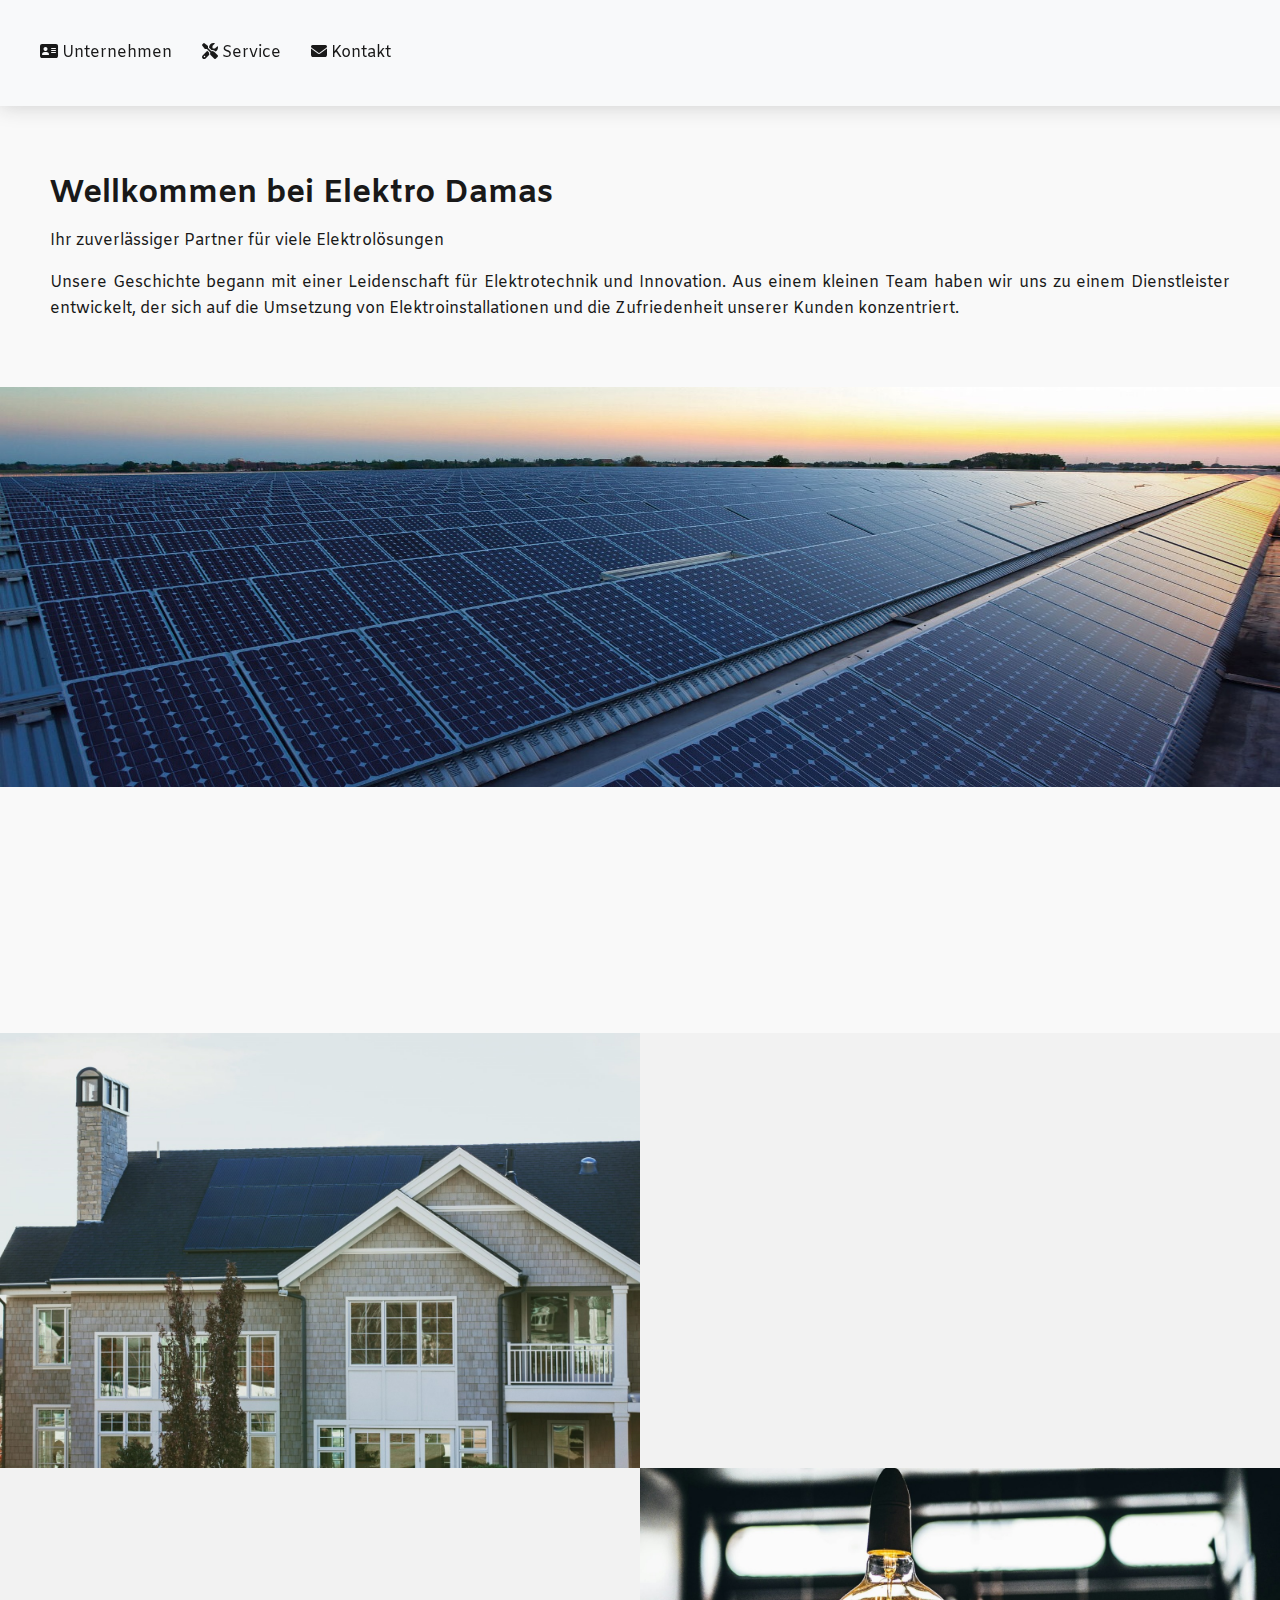
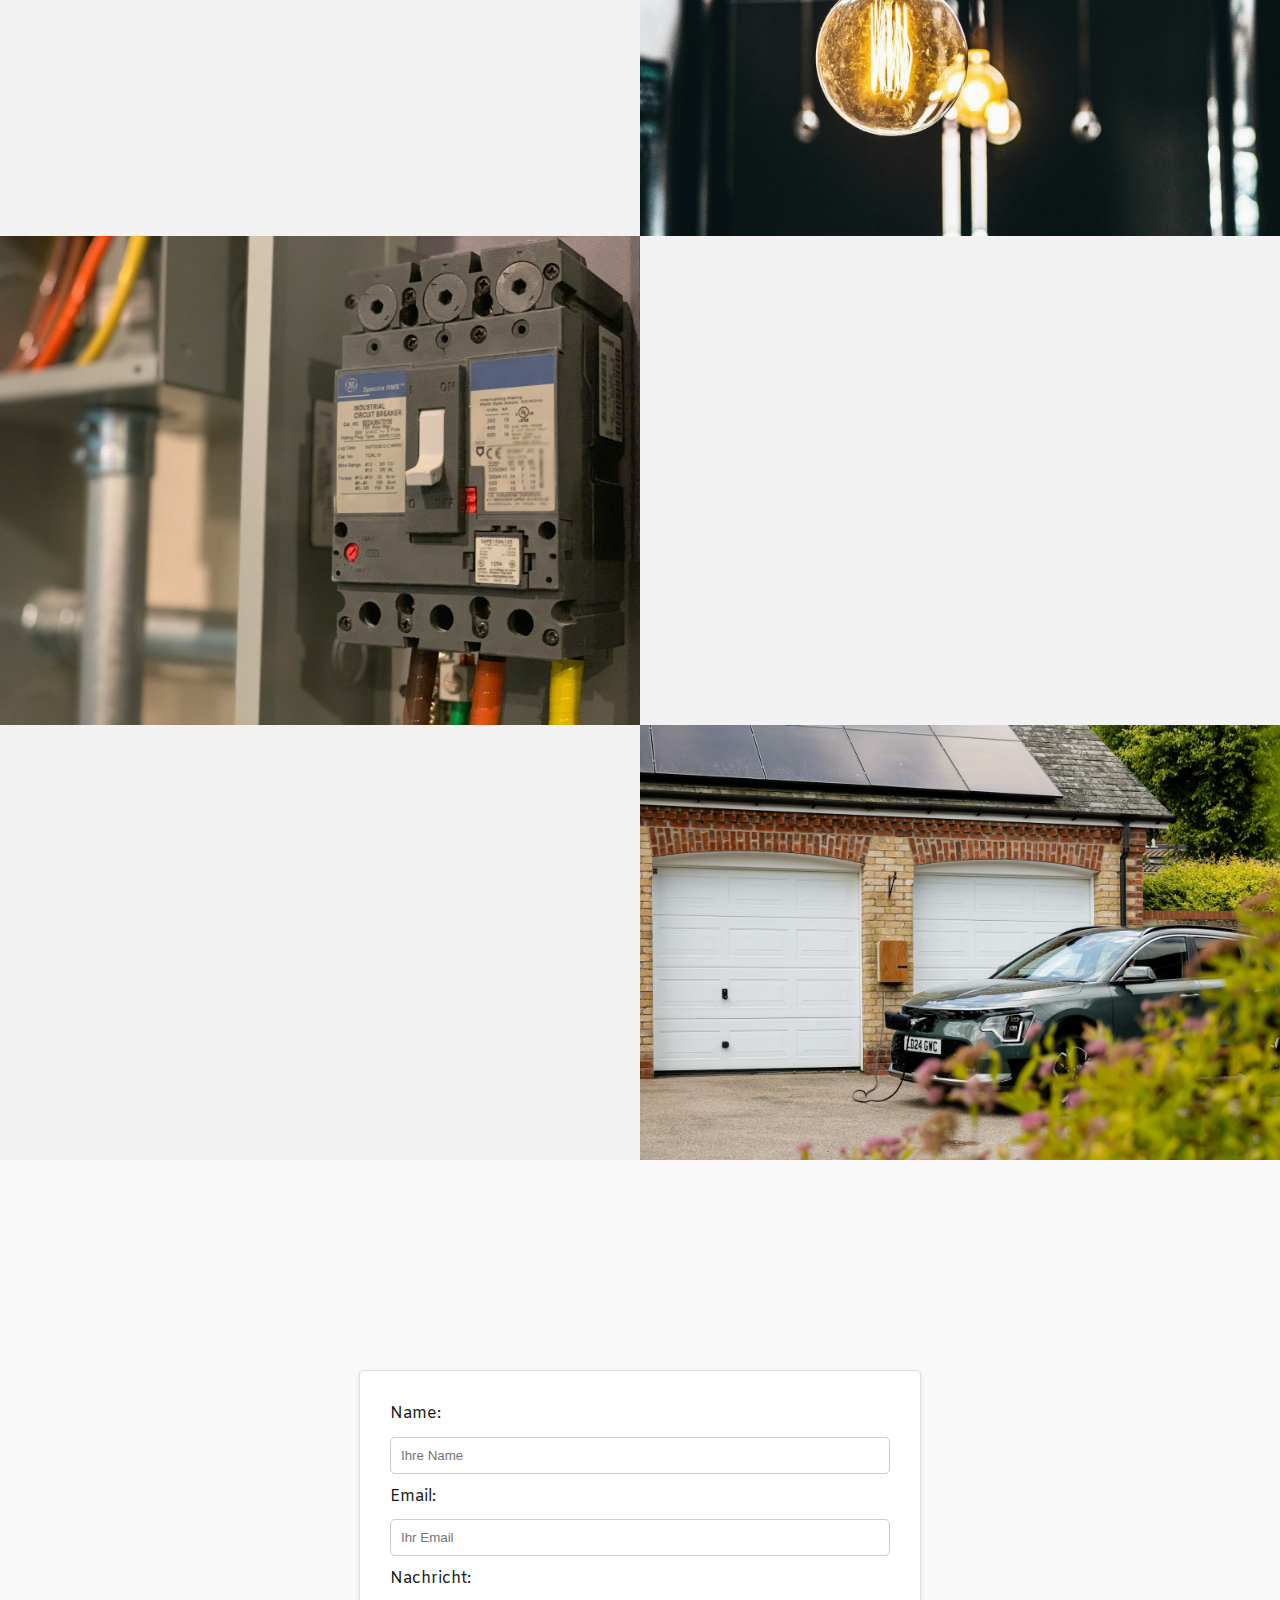
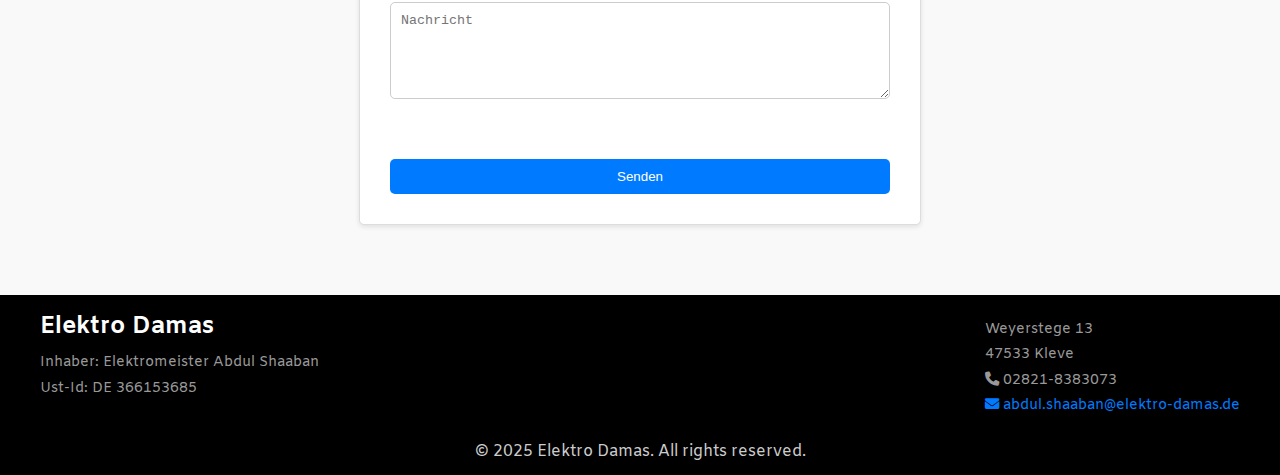
==== index.html @ 26bb2f39 "Update index.html" ====
<!DOCTYPE html>
<html lang="de">
<head>
    <meta charset="UTF-8">
    <meta name="description" content="professionellem Service rund um Elektroinstallationen wie z.B. Photovoltaik, E-Mobilität, Elektroinstallation">
    <meta name="keywords" content="Photovoltaik, E-Mobilität, Elektroinstallation">
    <meta name="author" content="ElektroDamas">
    <meta name="viewport" content="width=device-width, initial-scale=1.0">
    <link rel="preconnect" href="https://fonts.googleapis.com">
    <link rel="preconnect" href="https://fonts.gstatic.com" crossorigin>
    <link href="https://fonts.googleapis.com/css2?family=Amiko&display=swap" rel="stylesheet">
    <link rel="stylesheet" href="https://cdnjs.cloudflare.com/ajax/libs/font-awesome/6.7.2/css/all.min.css" integrity="sha512-Evv84Mr4kqVGRNSgIGL/F/aIDqQb7xQ2vcrdIwxfjThSH8CSR7PBEakCr51Ck+w+/U6swU2Im1vVX0SVk9ABhg==" crossorigin="anonymous" referrerpolicy="no-referrer" />
    <link href="style.css" rel="stylesheet">
    <script>
        window.onload = function() {
            const recaptcha = document.querySelector('.g-recaptcha');
            recaptcha.addEventListener('submit', function(event) {
                event.preventDefault();
                grecaptcha.execute();
            });
        };

        function onLoadCallback() {
            grecaptcha.render('recaptcha', {
                'sitekey' : '6LeNkwcrAAAAAC78OS9bfAKs1ZC5VM5B_bKbqRH2'
            });
        }
        function onSubmit(e) {
            e.preventDefault();
            grecaptcha.execute();
        }
        function onVerify(token) {
            document.getElementById("contact-form").submit();
        }
    </script>
    <script src="https://www.google.com/recaptcha/api.js?onLoad=onLoadCallback&render=explicit" async defer></script>
    <title>ElektroDamas - Your Trusted Electrician</title>
</head>
<body>
    <nav class="navbar">
        <div class="hamburger">
            <div></div>
            <div></div>
            <div></div>
        </div>
        <ul class="nav-list">
            <li><a href="#company"><i class="fa-solid fa-address-card"></i> Unternehmen</a></li>
            <li><a href="#services"><i class="fa-solid fa-screwdriver-wrench"></i> Service</a></li>
            <li><a href="#contact"><i class="fa-solid fa-envelope"></i> Kontakt</a></li>
        </ul>
    </nav>
    <main>
        <article id="company" class="article hero-text">
            <h1 class="has-animation">Wellkommen bei Elektro Damas</h1>
            <p class="has-animation">Ihr zuverlässiger Partner für viele Elektrolösungen</p>
            <p class="has-animation">Unsere Geschichte begann mit einer Leidenschaft für Elektrotechnik und Innovation. Aus einem kleinen Team haben wir uns zu einem Dienstleister entwickelt, der sich auf die Umsetzung von Elektroinstallationen und die Zufriedenheit unserer Kunden konzentriert.</p>
        </article>

        <article class="hero-image">
            <img src="imgs/hero.jpg" alt="hero" class="hero-image" width="100%" height="400px">
        </article>

        <article id="services" class="article services">
            <h1 class="has-animation">Unsere Service</h1>
            <p class="has-animation">Planung, Service, Termintreue und Zuverlässigkeit werden bei uns in allen Bereichen großgeschrieben! Ganz gleich, ob Kundendienst, Neu- oder Umbau - wir von Elektro Damas sind an Ihrer Seite. Mit professionellem Service rund um Elektroinstallationen und zahlreichen weiteren Leistungen überzeugen wir unsere Kund:innen in der Region und Umgebung. Sowohl für Privatkund:innen als auch für Gewerbe- und Industriekund: innen sind wir der Elektro-Partner des Vertrauens.</p>
            <section class="grid">
                <div class="grid-row">
                    <div class="grid-col1 col-img">
                        <img src="imgs/solar.jpg"/>
                    </div>
                    <div class="grid-col2 col-text">
                        <h3 class="has-animation"><i class="fa-solid fa-solar-panel fa-2xl"></i> Photovoltaikanlagen</h3>
                        <p class="has-animation">Effeiziente Anlagen für die Energiewende und Kostensenkung.</p>
                    </div>
                </div>
                <div class="grid-row">
                    <div class="grid-col1 col-text">
                        <h3 class="has-animation"><i class="fa-solid fa-lightbulb fa-2xl"></i>  Elektroinstallation</h3>
                        <p class="has-animation">
                            Neuerrichtungen, Umbauten und Erweiterungen von Elektroinstallationen für Ihr Zuhause oder Betrieb.
                        </p>
                    </div>
                    <div class="grid-col2 col-img">
                        <img src="imgs/lamp.jpg"/>
                    </div>
                </div>
                <div class="grid-row">
                    <div class="grid-col1 col-img">
                        <img src="imgs/circuit.jpg"/>
                    </div>
                    <div class="grid-col2 col-text">
                        <h3 class="has-animation"><i class="fa-solid fa-screwdriver-wrench fa-2xl"></i> Energietechnik für Ihren Betrieb</h3>
                        <p class="has-animation">wir sorgen für die Breitstellung und Verteilung von elektrischen Energie für Ihren Betrieb</p>
                    </div>
                </div>
                <div class="grid-row">
                    <div class="grid-col1 col-text">
                        <h3 class="has-animation"><i class="fa-solid fa-charging-station fa-2xl"></i> E-Mobilität</h3>
                        <p class="has-animation">
                            Nachhaltige Lösungen für klimaschonendes Fahren. Mit Überschuss heimerzeugten Strom Ihr E-Auto laden
                        </p>
                    </div>
                    <div class="grid-col2 col-img">
                        <img src="imgs/car.jpg"/>
                    </div>
                </div>
            </section>
        </article>
        <article class="article contact" id="contact">
            <h1 class="has-animation">Kontaktieren Sie uns</h1>
            <p class="has-animation">Haben Sie Fragen oder brauchen Sie Hilfe, dann schreiben Sie uns</p>
            <div class="contact-form">
                <form id="contact-form" action="mailto:abdul.shaaban@elektro-damas.de" method="post" enctype="text/plain">
                    <label for="name">Name:</label>
                    <input type="text" id="name" name="name" placeholder="Ihre Name" required>
                    
                    <label for="email">Email:</label>
                    <input type="email" id="email" name="email" placeholder="Ihr Email" required>
                    
                    <label for="message">Nachricht:</label>
                    <textarea id="message" name="message" rows="5" placeholder="Nachricht" required></textarea>
                    
                    <div id="recaptcha" class="g-recaptcha" data-sitekey="6LeNkwcrAAAAAC78OS9bfAKs1ZC5VM5B_bKbqRH2"></div>
                    <button type="submit">Senden</button>
                </form>
            </div>
        </article>

    </main>
    <footer>
        <div id="impressum">
            <div class="left-col">
                <h2>Elektro Damas</h2>
                <p>Inhaber: Elektromeister Abdul Shaaban</p>
                <p>Ust-Id: DE 366153685</p>
            </div>
            <div class="mid-col">
                <p>Weyerstege 13</p>
                <p>47533 Kleve</p>
                <p><i class="fa-solid fa-phone"></i> 02821-8383073</p>
                <p><a href="mailto:abdul.shaaban@elektro-damas.de"><i class="fa-solid fa-envelope"></i> abdul.shaaban@elektro-damas.de</a></p>
            </div>
        </div>
        <p class="copy-right">&copy; 2025 Elektro Damas. All rights reserved.</p>
    </footer>

    <script>

        document.addEventListener("DOMContentLoaded", () => {
            const elements = document.querySelectorAll(".has-animation");

            const observer = new IntersectionObserver((entries) => {
                entries.forEach(entry => {
                    if (entry.isIntersecting) {
                        entry.target.classList.add("visible");
                    }
                });
            }, { threshold: 0.3 });

            elements.forEach(element => observer.observe(element));

            const hamburger = document.querySelector('.hamburger');
            const navList = document.querySelector('.nav-list');
            const navLinks = document.querySelectorAll('.nav-list a');
            
            hamburger.addEventListener('click', () => {
                hamburger.classList.toggle('active');
                navList.classList.toggle('active');
            });
            navLinks.forEach(link => {
                link.addEventListener('click', () => {
                    hamburger.classList.remove('active');
                    navList.classList.remove('active');
                });
            });
        });
    </script>
</body>
</html>
---- style.css ----
/* General Styles */
body {
    font-family: 'Amiko', Arial, sans-serif;
    margin: 0;
    padding: 0;
    line-height: 1.6em;
    color: #191919;
    background-color: #f9f9f9;
    -webkit-font-smoothing: antialiased;
    -moz-font-smoothing: antialiased;
    -moz-osx-font-smoothing: grayscale;
    margin-top: 110px;
}

html {
    scroll-behavior: smooth;
}

a {
    text-decoration: none;
    color:#191919
}

a:hover {
    color: #0056b3;
}

p {
    text-align: justify;
}

nav{
    background-color: #f8f9fa;
    padding: 40px;
    box-shadow: #ccc 0px 0px 20px; 
    position: fixed;
    top: 0;
    left: 0;
    width: 100%;
    z-index: 1000;
}

.nav-list {
    list-style: none;
    padding: 0;
    margin: 0;
    gap: 0 30px;
    display: flex;
    flex-direction: row;
    align-items: center;
}

.hero-text{
    padding: 50px;
}


main  {
    margin: 0 auto;
}

.article {
    scroll-margin-top: 80px;
}

.services h1,
.services p {
    padding: 0 50px 0 50px;
}

.services {
    padding: 50px 0 50px 0;
}

.grid {
    display: flex;
    flex-direction: column;
    width: 100%;
}
.grid h3{
    text-align: center;
}

.grid-row{
    display: flex;
    flex-direction: row;
    justify-content: flex-start;
    flex-wrap: nowrap;
    align-items: stretch;
    width: 100%;
}
.grid-col1,
.grid-col2 {
    flex: 1;
    padding: 10px;
    box-sizing: border-box;
} 

.col-text{
    background-color: #f2f2f2;
    display: flex;
    flex-direction: column;
    justify-content: center;
    padding: 0;
    overflow: hidden;
    align-items: center;
}

.col-img{
    padding: 0;
    overflow: hidden;
}
.col-img img{
    width: 100%;
    height: 100%;
    overflow-clip-margin: content-box;
    overflow: clip;
    transition: transform 0.3s ease-out;
}
.col-img img:hover {
    transform: scale(1.1, 1.1);
}



/* Footer */
footer {
    background: #000;
    color: #ccc;
    text-align: center;
    padding: 10px 0;
    margin-top: 20px;
}

footer p,
footer h2 {
    margin: 0;
    text-align: left;
}

footer #impressum {
    display: flex;
    flex-wrap: wrap;
    justify-content: space-between;
    gap: 5px;
    padding: 10px;
    color: #fff;
    border: none;
    margin: 0 auto 10px;
    max-width: 1200px;
    text-align: left;
    align-items: baseline;
}

footer #impressum p {
    margin: 0;
    font-size: 0.9rem;
    color: #999;
    font-weight: 300;
    flex: 1 1 calc(33.33% - 20px);
    min-width: 200px;
}

footer #impressum h2 {
    flex-basis: 100%;
    font-size: 1.5rem;
    color: #fff;
    margin-bottom: 10px;
    text-align: center;
    text-align: left;
}

footer #impressum a {
    color: #007BFF;
    text-decoration: none;
}

footer #impressum a:hover {
    text-decoration: underline;
}
.copy-right{
    text-align: center;
}

/* Contact Form Styles */

.contact h1,
.contact p {
    padding: 0 50px 0 50px;
}

.contact {
    padding: 50px 0 50px 0;
}

.contact-form{
    display: flex;
    flex-direction: row;
    align-items: center;
    justify-content: center;
}

form {
    display: flex;
    flex-direction: column;
    gap: 10px;
    max-width: 500px;
    width: 50%;
    padding: 30px;
    background: #fff;
    border: 1px solid #ddd;
    border-radius: 5px;
    box-shadow: 0 2px 5px rgba(0, 0, 0, 0.1);
}

form label {
    text-align: left;
}

form input, form textarea {
    padding: 10px;
    border: 1px solid #ccc;
    border-radius: 5px;
}

form button {
    padding: 10px 20px;
    background: #007BFF;
    color: #fff;
    border: none;
    border-radius: 5px;
    cursor: pointer;
}

form button:hover {
    background: #0056b3;
}
.g-recaptcha {
    margin: 20px 0;
    display: flex;
    justify-content: center;
}



/* Initial hidden state for h and p tags */
.has-animation {
    opacity: 0;
    transform: translateY(50px);
    transition: opacity 0.8s ease-out, transform 0.8s ease-out;
}

/* Animation when elements are visible */
h1.visible, h2.visible, h3.visible, h4.visible, h5.visible, h6.visible {
    opacity: 1;
    transform: translateY(0);
}

p.visible {
    opacity: 1;
    transform: translateY(0);
}



/* Responsive Styles */
@media (max-width: 768px) {
    nav {
        padding: 20px;
    }

    .nav-list {
        display: none; /* Initially hide the menu */
        flex-direction: column;
        gap: 10px;
        background-color: #f8f9fa;
        position: absolute;
        top: 100%;
        left: 0;
        width: 100%;
        box-shadow: 0 2px 5px rgba(0, 0, 0, 0.1);
        z-index: 1000;
    }

    .nav-list.active {
        display: flex; /* Show the menu when active */
    }

    .hamburger {
        display: block;
        cursor: pointer;
        width: 30px;
        height: 30px;
        position: relative;
        z-index: 1100;
    }

    .hamburger div {
        width: 100%;
        height: 4px;
        background-color: #191919;
        margin: 5px 0;
        transition: all 0.3s ease-in-out;
    }

    .hamburger.active div:nth-child(1) {
        transform: rotate(45deg) translate(7px, 7px);
    }

    .hamburger.active div:nth-child(2) {
        opacity: 0;
    }

    .hamburger.active div:nth-child(3) {
        transform: rotate(-45deg) translate(6px, -6px);
    }

    .services h1,
    .services p,
    .contact h1,
    .contact p {
        padding: 0 20px;
    }

    .grid-row {
        flex-direction: column;
    }

    .grid-row .col-img {
        order: -1;
        margin: 0;
        padding: 0;
        display: flex;
        align-items: stretch; 
    }

    .grid-row .col-img img {
        width: 100%;
        height: 100%;
        object-fit: cover;
    }

    footer #impressum {
        flex-direction: column;
        gap: 10px;
    }

    form {
        width: 90%;
        padding: 20px;
    }
}
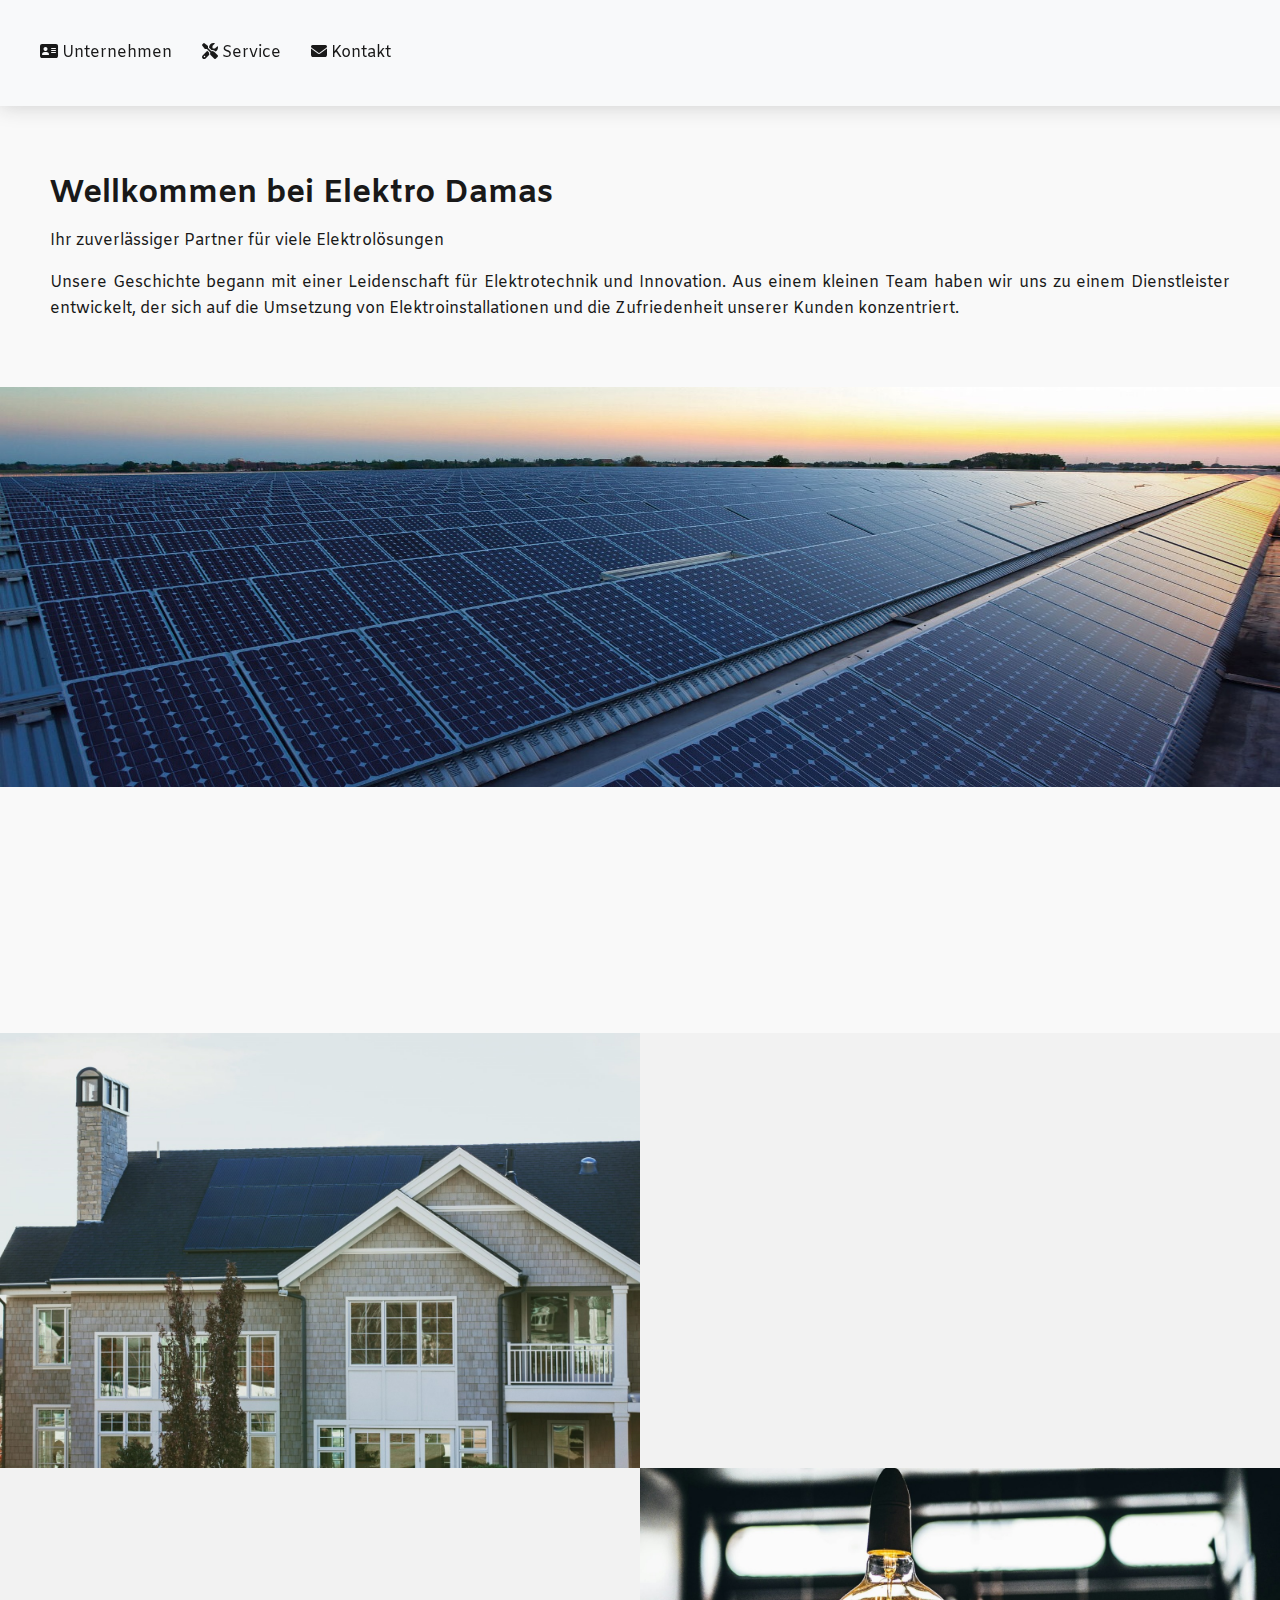
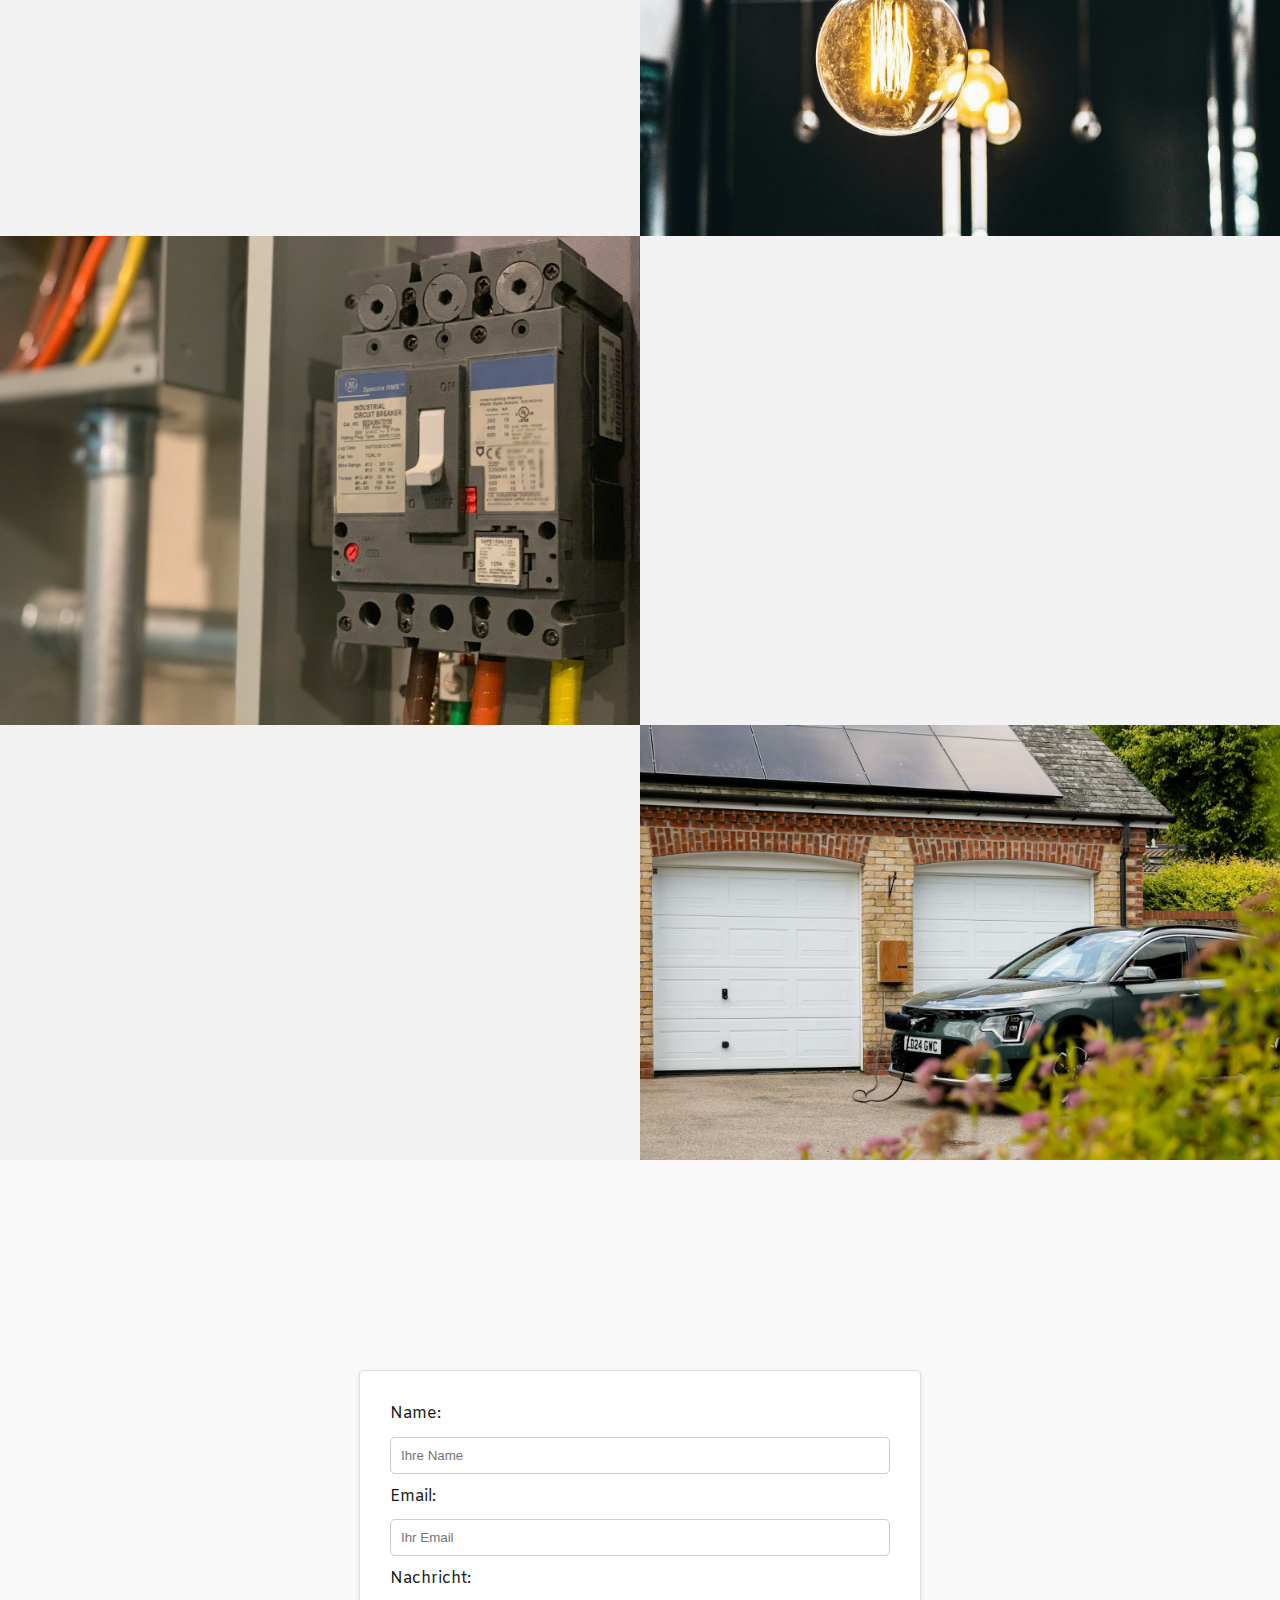
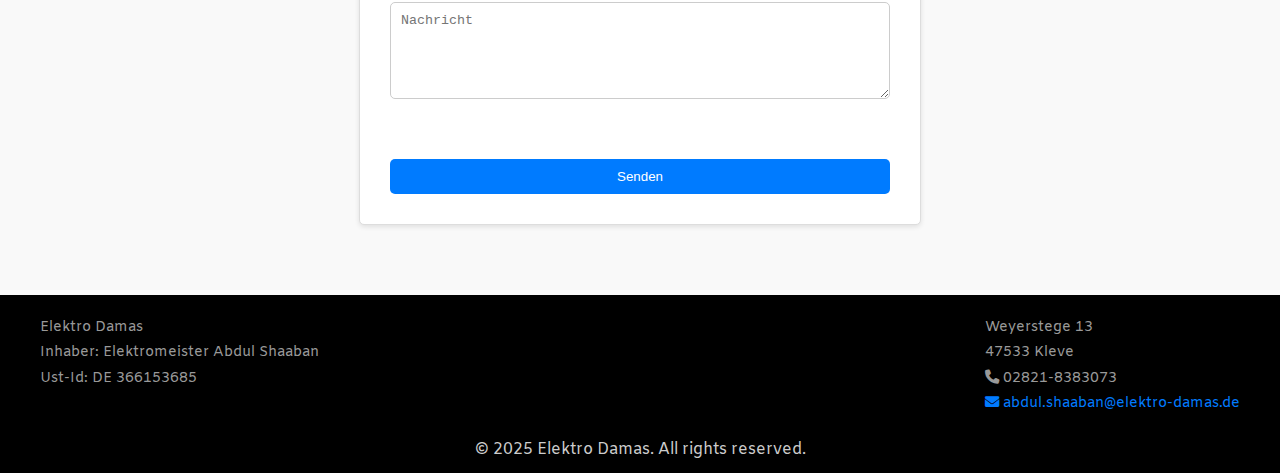
==== commit 2e9780df: "Update index.html" ====
--- a/index.html
+++ b/index.html
@@ -11,7 +11,8 @@
     <link href="https://fonts.googleapis.com/css2?family=Amiko&display=swap" rel="stylesheet">
     <link rel="stylesheet" href="https://cdnjs.cloudflare.com/ajax/libs/font-awesome/6.7.2/css/all.min.css" integrity="sha512-Evv84Mr4kqVGRNSgIGL/F/aIDqQb7xQ2vcrdIwxfjThSH8CSR7PBEakCr51Ck+w+/U6swU2Im1vVX0SVk9ABhg==" crossorigin="anonymous" referrerpolicy="no-referrer" />
     <link href="style.css" rel="stylesheet">
-    <script>
+    <link rel="icon" type="image/x-icon" href="/imgs/favicon.jpg">
+    <!-- <script>
         window.onload = function() {
             const recaptcha = document.querySelector('.g-recaptcha');
             recaptcha.addEventListener('submit', function(event) {
@@ -32,8 +33,9 @@
         function onVerify(token) {
             document.getElementById("contact-form").submit();
         }
-    </script>
-    <script src="https://www.google.com/recaptcha/api.js?onLoad=onLoadCallback&render=explicit" async defer></script>
+    </script> -->
+    <script src="https://www.google.com/recaptcha/api.js" async defer></script>
+    <!-- <script src="https://www.google.com/recaptcha/api.js?onLoad=onLoadCallback&render=explicit" async defer></script> -->
     <title>ElektroDamas - Your Trusted Electrician</title>
 </head>
 <body>
@@ -110,7 +112,7 @@
             <h1 class="has-animation">Kontaktieren Sie uns</h1>
             <p class="has-animation">Haben Sie Fragen oder brauchen Sie Hilfe, dann schreiben Sie uns</p>
             <div class="contact-form">
-                <form id="contact-form" action="mailto:abdul.shaaban@elektro-damas.de" method="post" enctype="text/plain">
+                <form autocomplete="off" id="contact-form" action="mailto:abdul.shaaban@elektro-damas.de" method="post" enctype="text/plain">
                     <label for="name">Name:</label>
                     <input type="text" id="name" name="name" placeholder="Ihre Name" required>
                     
@@ -130,15 +132,23 @@
     <footer>
         <div id="impressum">
             <div class="left-col">
-                <h2>Elektro Damas</h2>
-                <p>Inhaber: Elektromeister Abdul Shaaban</p>
-                <p>Ust-Id: DE 366153685</p>
+                <p>
+                    <strong>Elektro Damas</strong>
+                    <br>
+                    Inhaber: Elektromeister Abdul Shaaban
+                    <br>
+                    Ust-Id: DE 366153685
+                </p>
             </div>
-            <div class="mid-col">
-                <p>Weyerstege 13</p>
-                <p>47533 Kleve</p>
-                <p><i class="fa-solid fa-phone"></i> 02821-8383073</p>
-                <p><a href="mailto:abdul.shaaban@elektro-damas.de"><i class="fa-solid fa-envelope"></i> abdul.shaaban@elektro-damas.de</a></p>
+            <div class="right-col">
+                <p>Weyerstege 13
+                    <br>
+                    47533 Kleve
+                    <br>
+                    <i class="fa-solid fa-phone"></i> 02821-8383073
+                    <br>
+                    <a href="mailto:abdul.shaaban@elektro-damas.de" target="_blank"><i class="fa-solid fa-envelope"></i> abdul.shaaban@elektro-damas.de</a>
+                </p>
             </div>
         </div>
         <p class="copy-right">&copy; 2025 Elektro Damas. All rights reserved.</p>
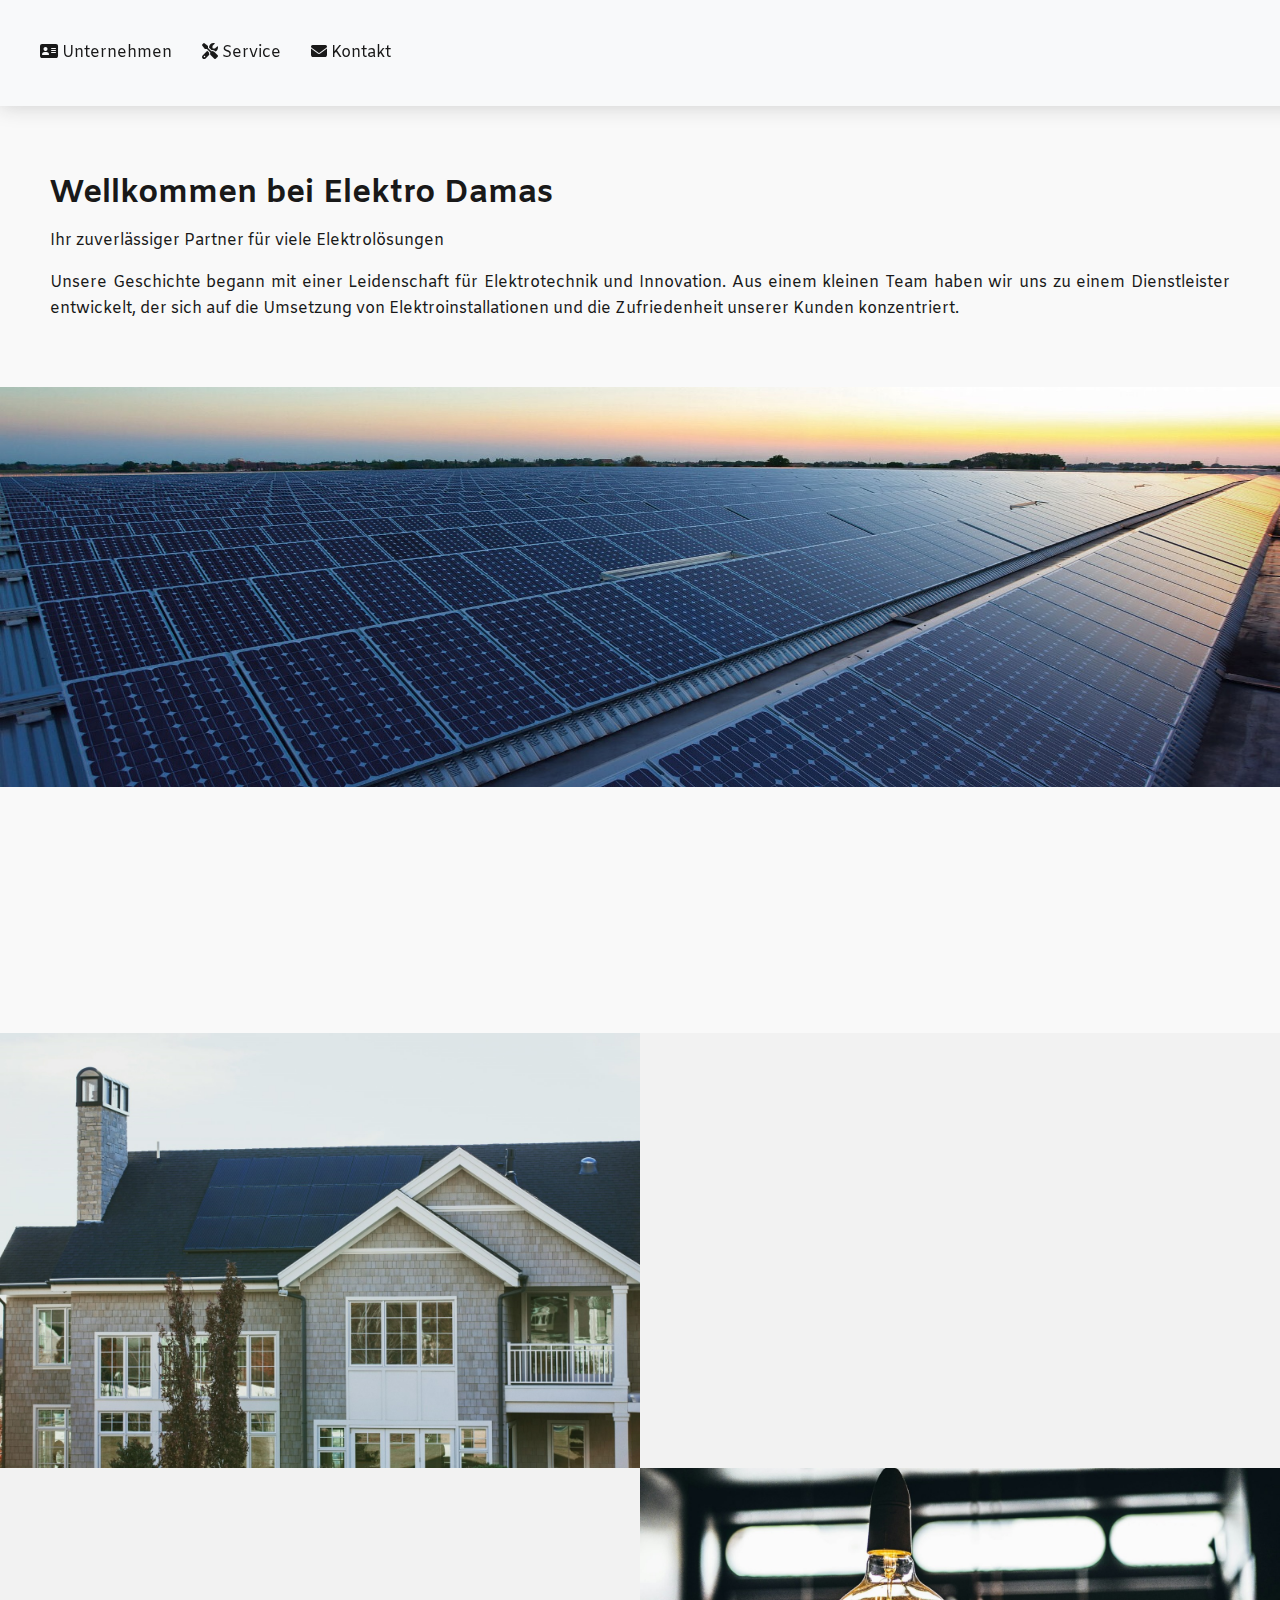
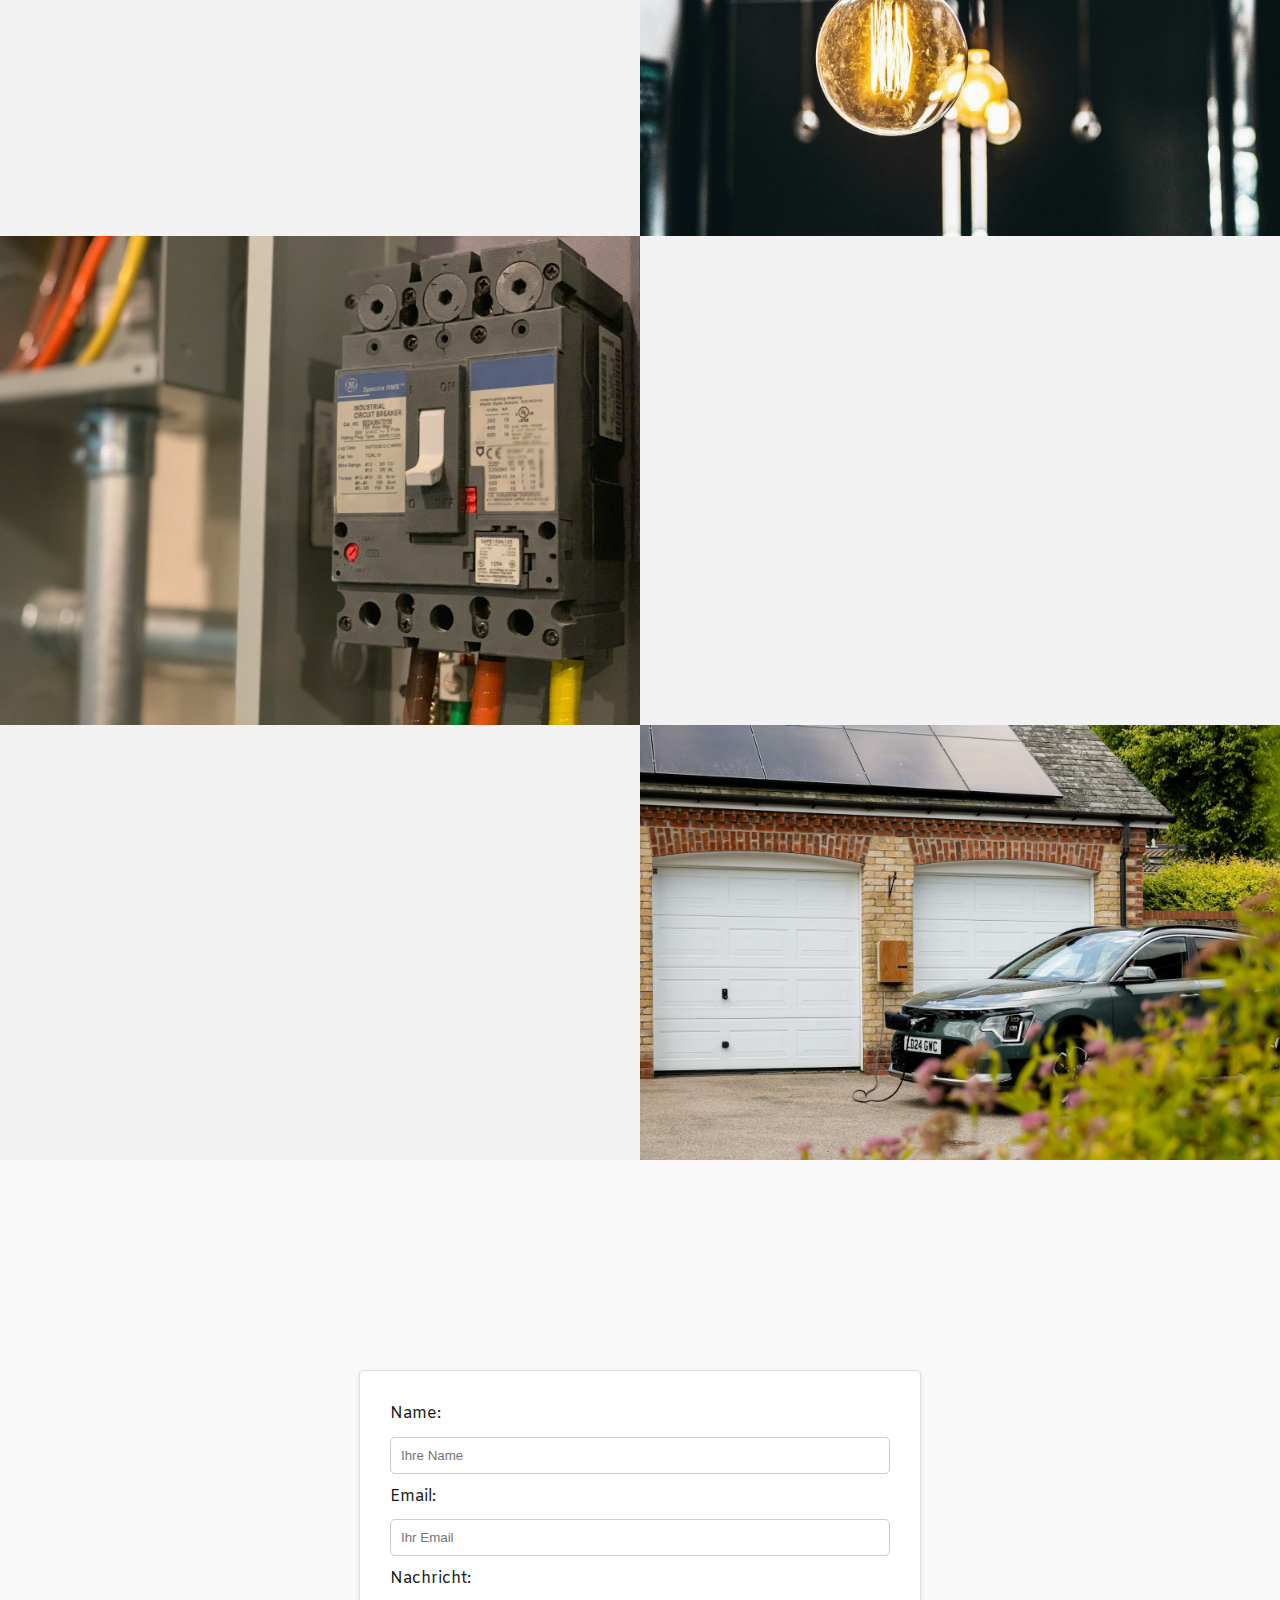
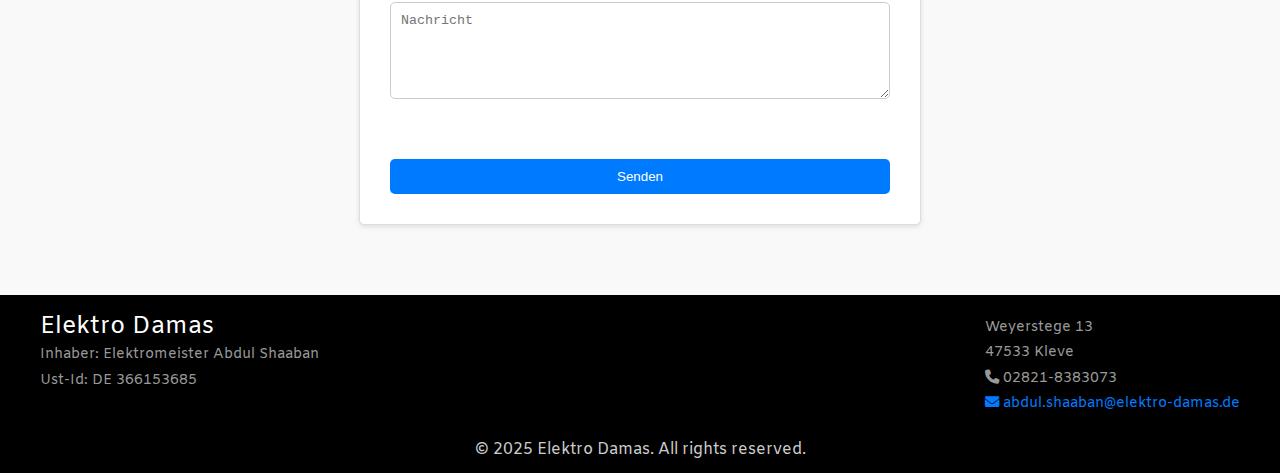
==== commit 88686a43: "Update index.html" ====
--- a/index.html
+++ b/index.html
@@ -11,7 +11,7 @@
     <link href="https://fonts.googleapis.com/css2?family=Amiko&display=swap" rel="stylesheet">
     <link rel="stylesheet" href="https://cdnjs.cloudflare.com/ajax/libs/font-awesome/6.7.2/css/all.min.css" integrity="sha512-Evv84Mr4kqVGRNSgIGL/F/aIDqQb7xQ2vcrdIwxfjThSH8CSR7PBEakCr51Ck+w+/U6swU2Im1vVX0SVk9ABhg==" crossorigin="anonymous" referrerpolicy="no-referrer" />
     <link href="style.css" rel="stylesheet">
-    <link rel="icon" type="image/x-icon" href="/imgs/favicon.jpg">
+    <link rel="icon" type="image/x-icon" href="imgs/favicon.jpg">
     <!-- <script>
         window.onload = function() {
             const recaptcha = document.querySelector('.g-recaptcha');
--- a/style.css
+++ b/style.css
@@ -133,7 +133,7 @@
 }
 
 footer p,
-footer h2 {
+footer strong {
     margin: 0;
     text-align: left;
 }
@@ -142,6 +142,7 @@
     display: flex;
     flex-wrap: wrap;
     justify-content: space-between;
+    align-items: flex-start;
     gap: 5px;
     padding: 10px;
     color: #fff;
@@ -149,11 +150,10 @@
     margin: 0 auto 10px;
     max-width: 1200px;
     text-align: left;
-    align-items: baseline;
+    align-items: stretch;
 }
 
 footer #impressum p {
-    margin: 0;
     font-size: 0.9rem;
     color: #999;
     font-weight: 300;
@@ -161,13 +161,10 @@
     min-width: 200px;
 }
 
-footer #impressum h2 {
-    flex-basis: 100%;
+footer #impressum strong {
     font-size: 1.5rem;
     color: #fff;
     margin-bottom: 10px;
-    text-align: center;
-    text-align: left;
 }
 
 footer #impressum a {
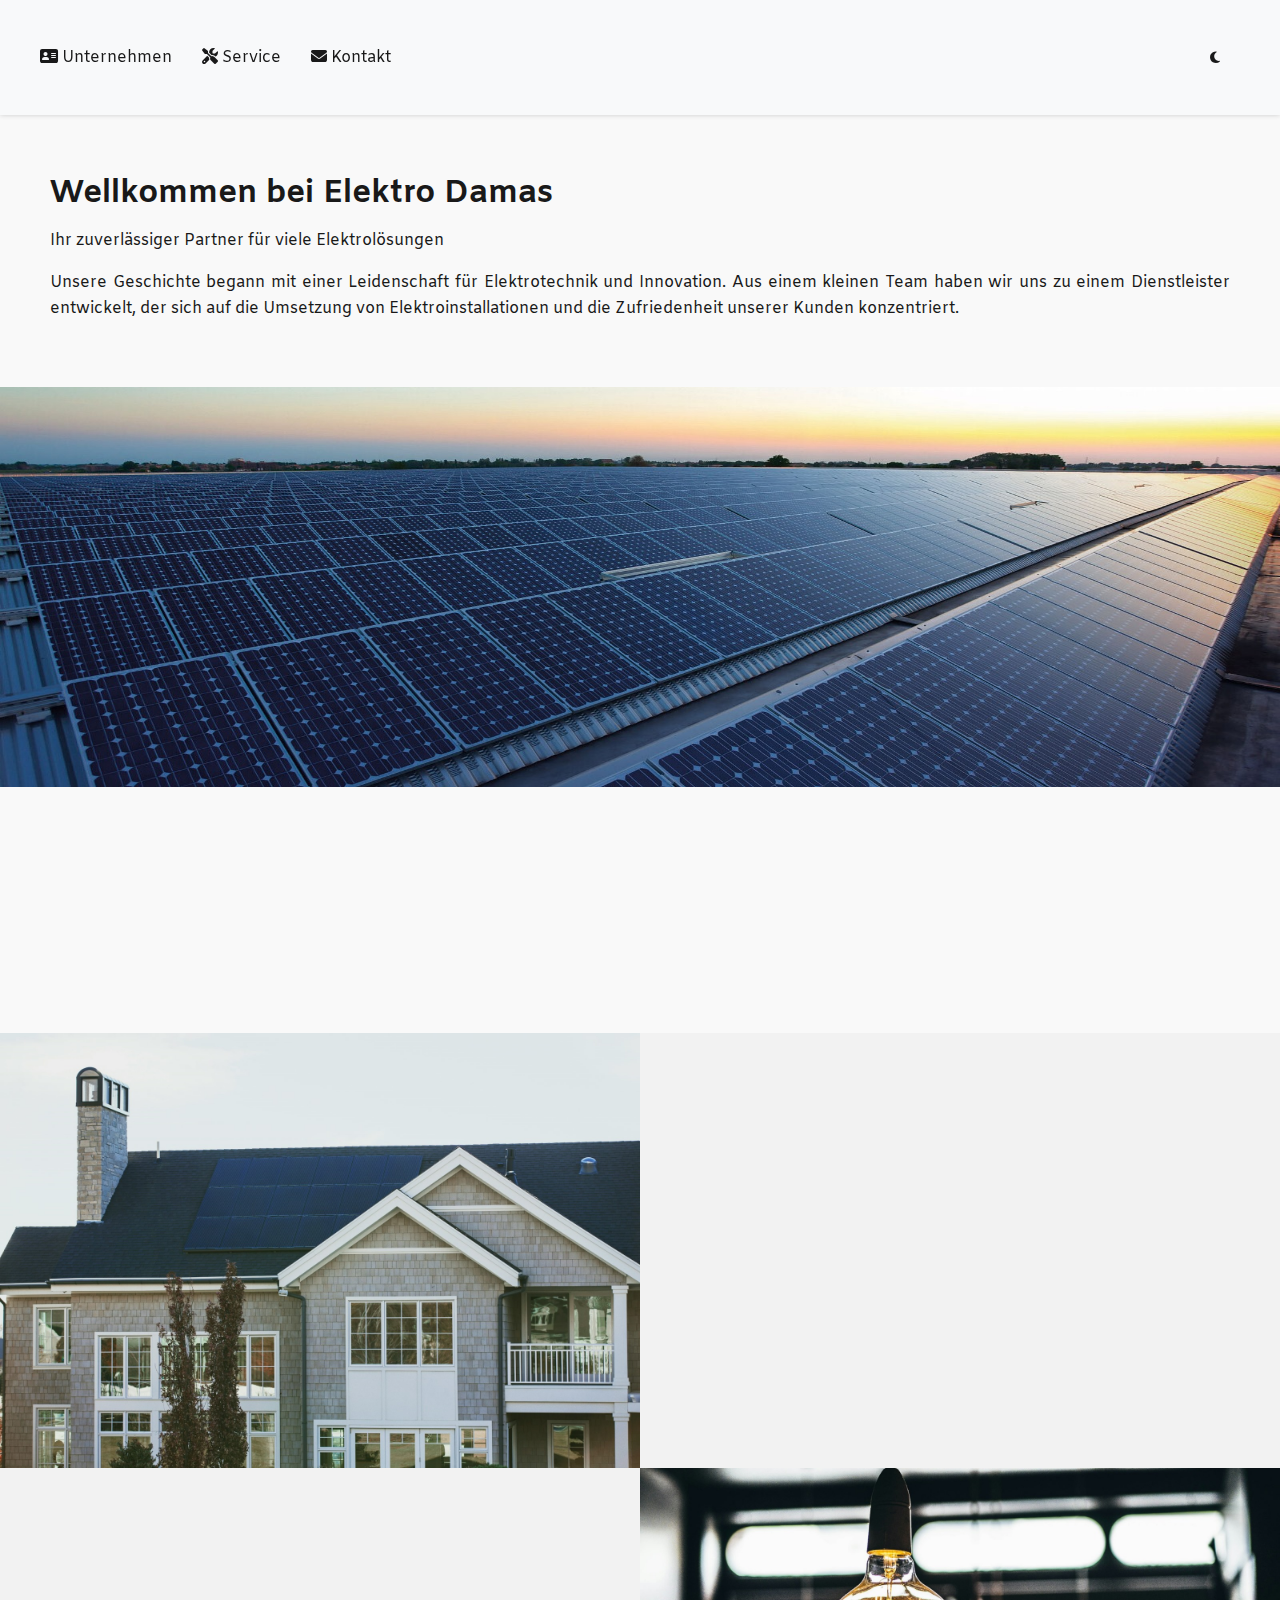
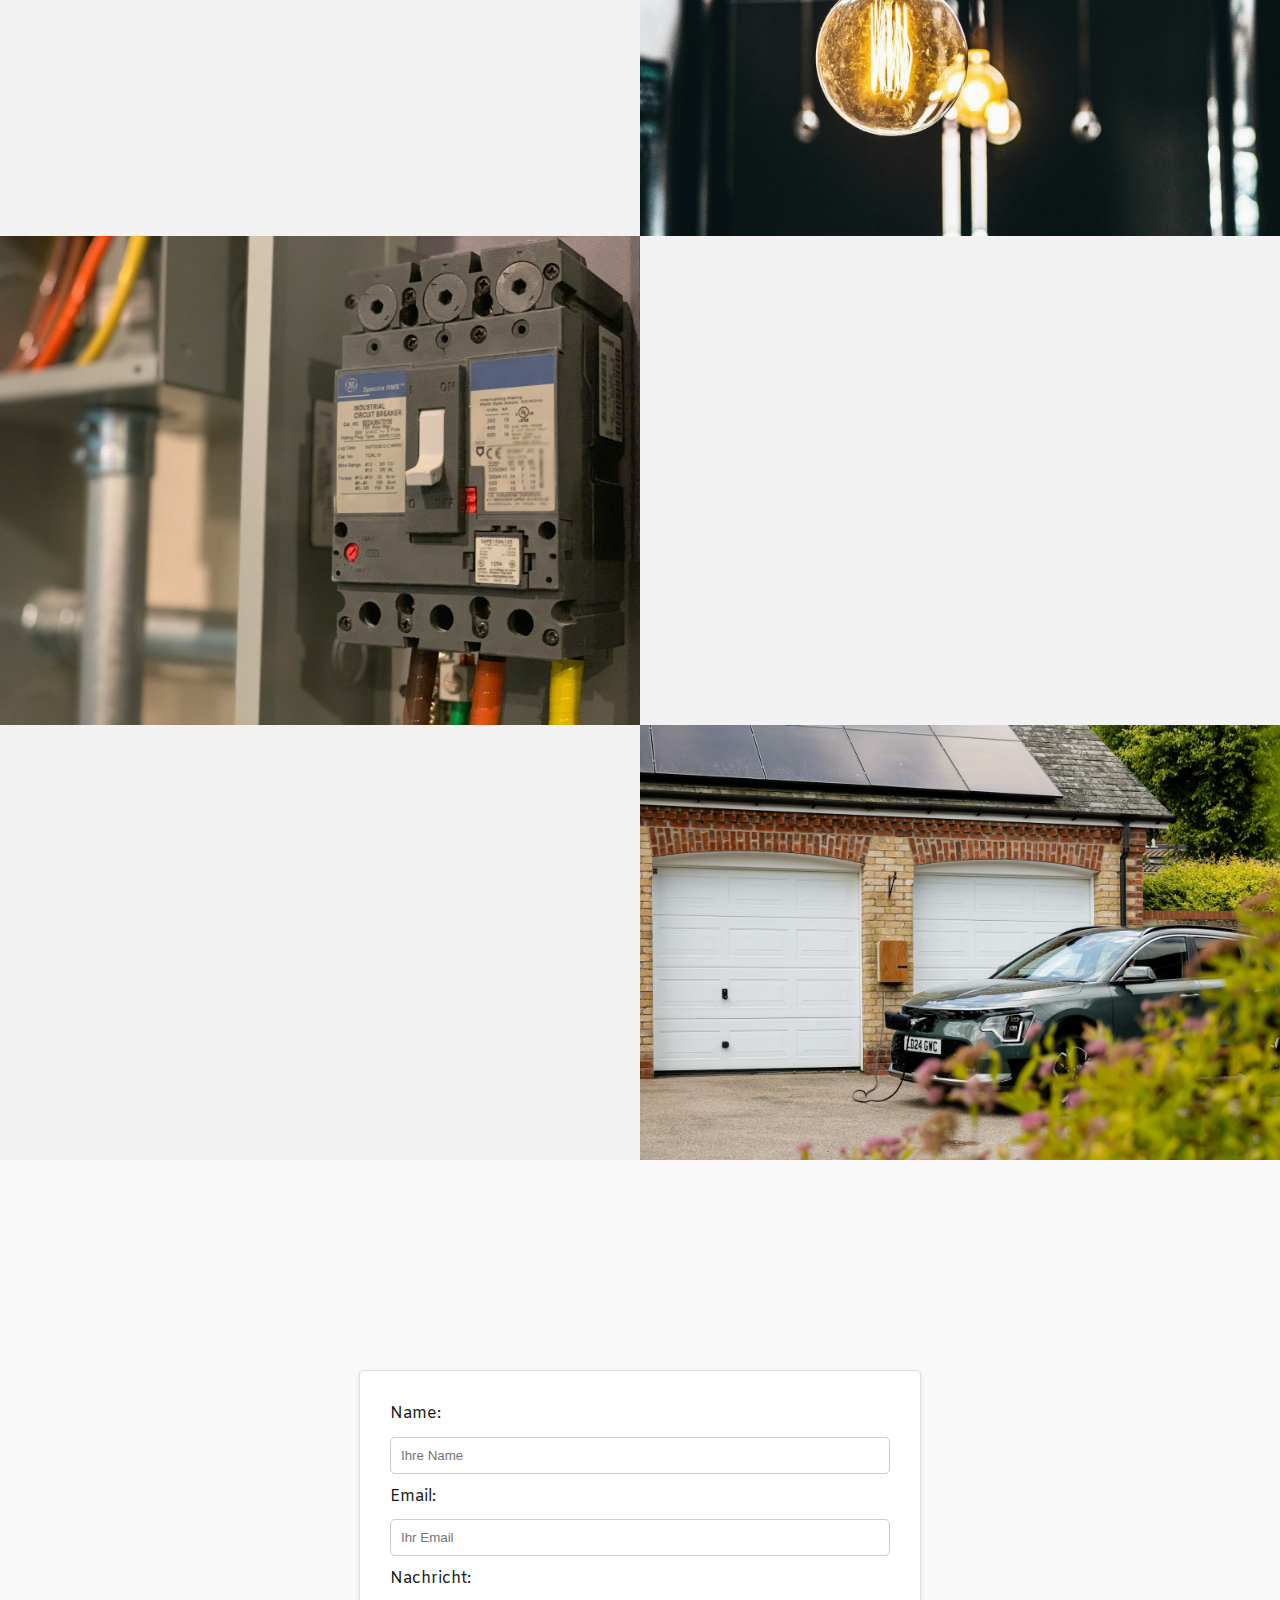
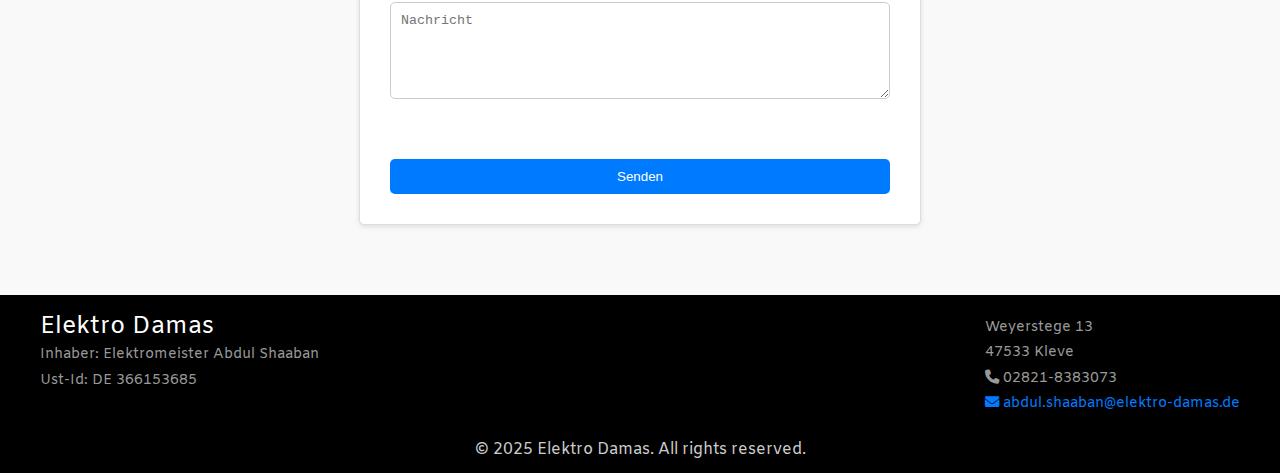
==== commit 8885c1da: "Update index.html" ====
--- a/index.html
+++ b/index.html
@@ -50,6 +50,9 @@
             <li><a href="#services"><i class="fa-solid fa-screwdriver-wrench"></i> Service</a></li>
             <li><a href="#contact"><i class="fa-solid fa-envelope"></i> Kontakt</a></li>
         </ul>
+        <button id="dark-mode-toggle">
+            <i class="fa-solid fa-moon"></i>
+        </button>
     </nav>
     <main>
         <article id="company" class="article hero-text">
@@ -184,6 +187,28 @@
                 });
             });
         });
+        document.addEventListener('DOMContentLoaded', () => {
+            const toggleButton = document.getElementById('dark-mode-toggle');
+            const body = document.body;
+
+            // Check for saved user preference
+            if (localStorage.getItem('dark-mode') === 'enabled') {
+                body.classList.add('dark-mode');
+                toggleButton.innerHTML = '<i class="fa-solid fa-sun"></i>'; // Sun icon for dark mode
+            }
+
+            toggleButton.addEventListener('click', () => {
+                if (body.classList.contains('dark-mode')) {
+                    body.classList.remove('dark-mode');
+                    toggleButton.innerHTML = '<i class="fa-solid fa-moon"></i>'; // Moon icon for light mode
+                    localStorage.setItem('dark-mode', 'disabled');
+                } else {
+                    body.classList.add('dark-mode');
+                    toggleButton.innerHTML = '<i class="fa-solid fa-sun"></i>'; // Sun icon for dark mode
+                    localStorage.setItem('dark-mode', 'enabled');
+                }
+            });
+        });
     </script>
 </body>
 </html>
--- a/style.css
+++ b/style.css
@@ -1,11 +1,53 @@
+/* Define light mode (default) */
+:root {
+    --background-color: #f9f9f9;
+    --nav-background-color: #f8f9fa;
+    --text-color: #191919;
+    --link-color: #0056b3;
+    --footer-background: #000;
+    --footer-text-color: #ccc;
+    --button-background: #007BFF;
+    --button-hover-background: #0056b3;
+    --article-background: #f2f2f2;
+    --form-background-color: #fff;
+}
+
+/* Define dark mode */
+.dark-mode {
+    --background-color: #191919;
+    --nav-background-color: #000;
+    --text-color: #f9f9f9;
+    --link-color: #4da8da;
+    --footer-background: #333;
+    --footer-text-color: #999;
+    --button-background: #4da8da;
+    --button-hover-background: #007BFF;
+    --article-background: #000;
+    --form-background-color: transparent;
+}
+#dark-mode-toggle {
+    background: transparent;
+    color: var(--text-color);
+    border: none;
+    padding: 10px 20px;
+    cursor: pointer;
+    margin-left: auto;
+}
+#dark-mode-toggle:hover {
+    background: transparent;
+}
+
+
 /* General Styles */
 body {
     font-family: 'Amiko', Arial, sans-serif;
     margin: 0;
     padding: 0;
     line-height: 1.6em;
-    color: #191919;
-    background-color: #f9f9f9;
+    /* color: #191919;
+    background-color: #f9f9f9; */
+    background-color: var(--background-color);
+    color: var(--text-color);
     -webkit-font-smoothing: antialiased;
     -moz-font-smoothing: antialiased;
     -moz-osx-font-smoothing: grayscale;
@@ -18,7 +60,8 @@
 
 a {
     text-decoration: none;
-    color:#191919
+    /* color:#191919 */
+    color: var(--text-color);
 }
 
 a:hover {
@@ -30,14 +73,17 @@
 }
 
 nav{
-    background-color: #f8f9fa;
+    /* background-color: #f8f9fa; */
+    background-color: var(--nav-background-color);
     padding: 40px;
-    box-shadow: #ccc 0px 0px 20px; 
+    box-shadow: #ccc 0px 0px 5px; 
     position: fixed;
     top: 0;
     left: 0;
     width: 100%;
     z-index: 1000;
+    display: flex;
+    box-sizing: border-box;
 }
 
 .nav-list {
@@ -97,7 +143,8 @@
 } 
 
 .col-text{
-    background-color: #f2f2f2;
+    /* background-color: #f2f2f2; */
+    background-color: var(--article-background);
     display: flex;
     flex-direction: column;
     justify-content: center;
@@ -204,7 +251,8 @@
     max-width: 500px;
     width: 50%;
     padding: 30px;
-    background: #fff;
+    background: var(--form-background-color);
+    /* background: #fff; */
     border: 1px solid #ddd;
     border-radius: 5px;
     box-shadow: 0 2px 5px rgba(0, 0, 0, 0.1);
@@ -218,6 +266,7 @@
     padding: 10px;
     border: 1px solid #ccc;
     border-radius: 5px;
+    background: var(--form-background-color);
 }
 
 form button {
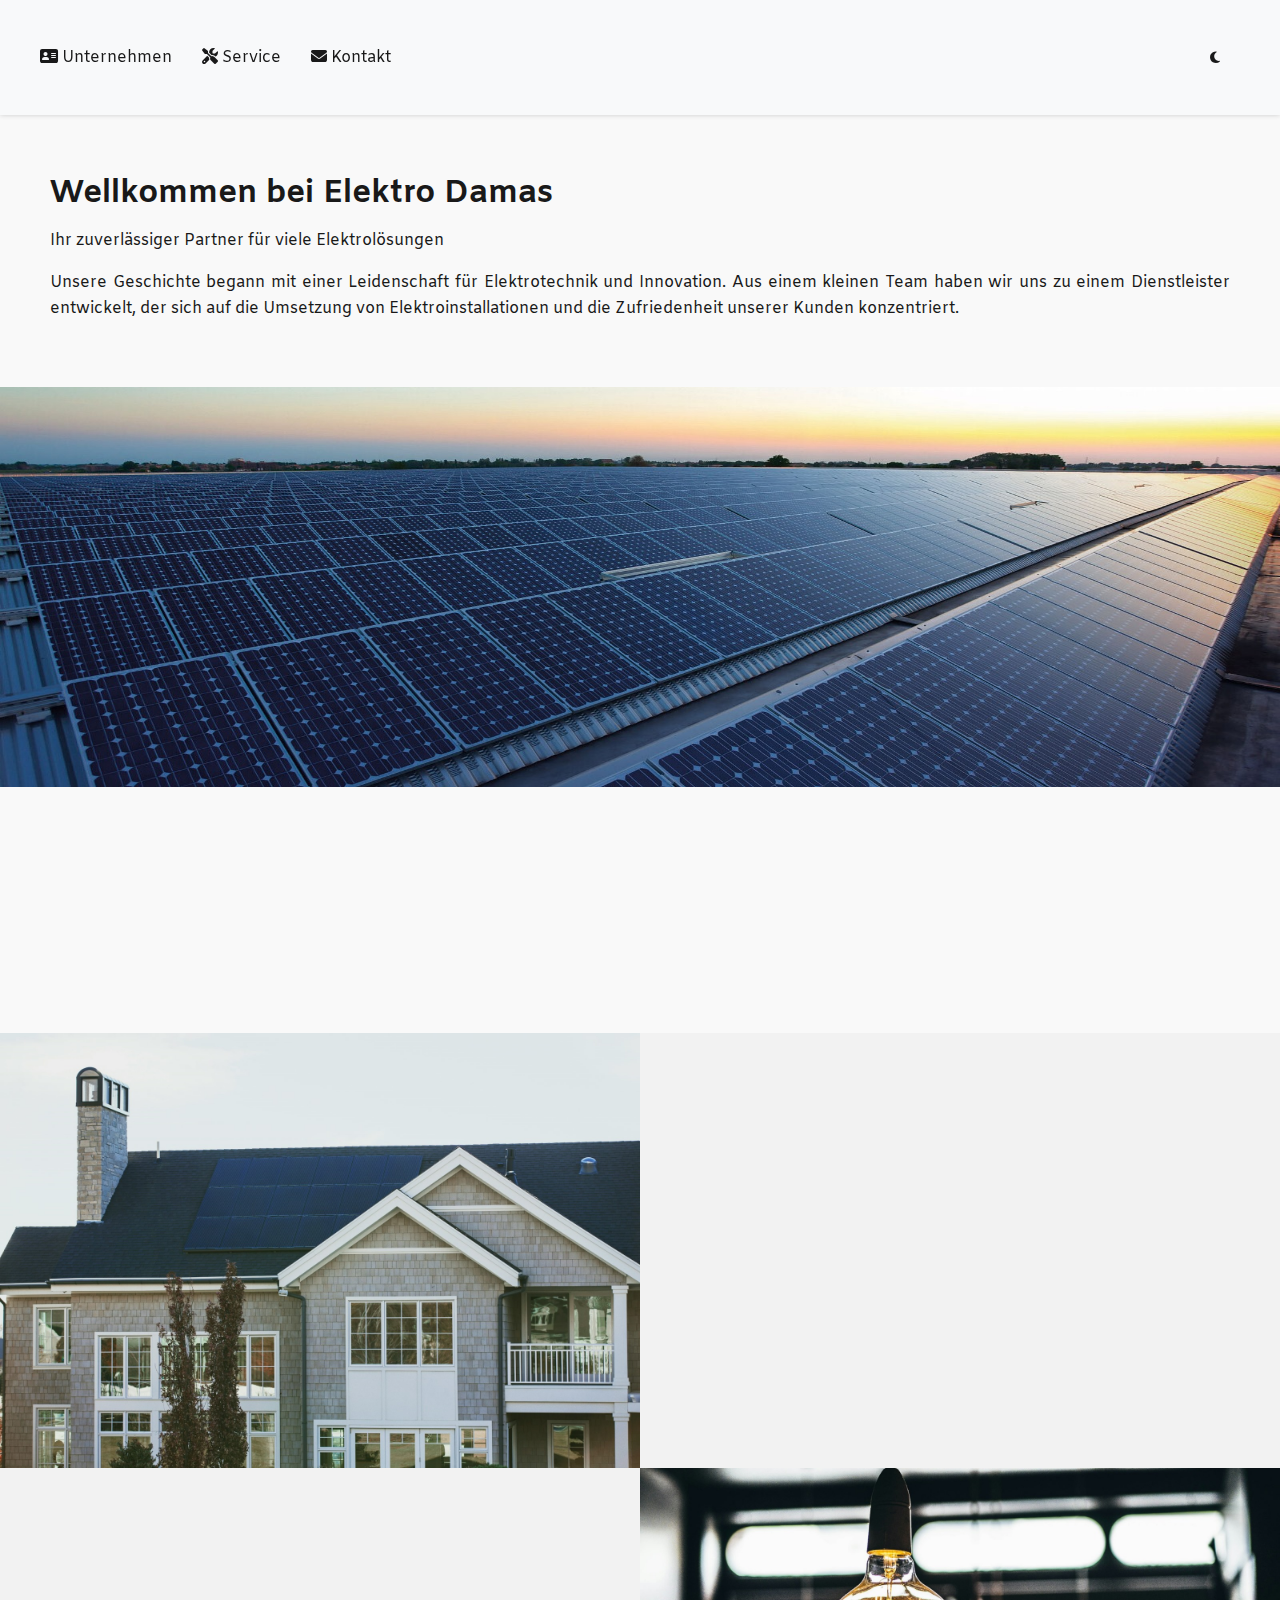
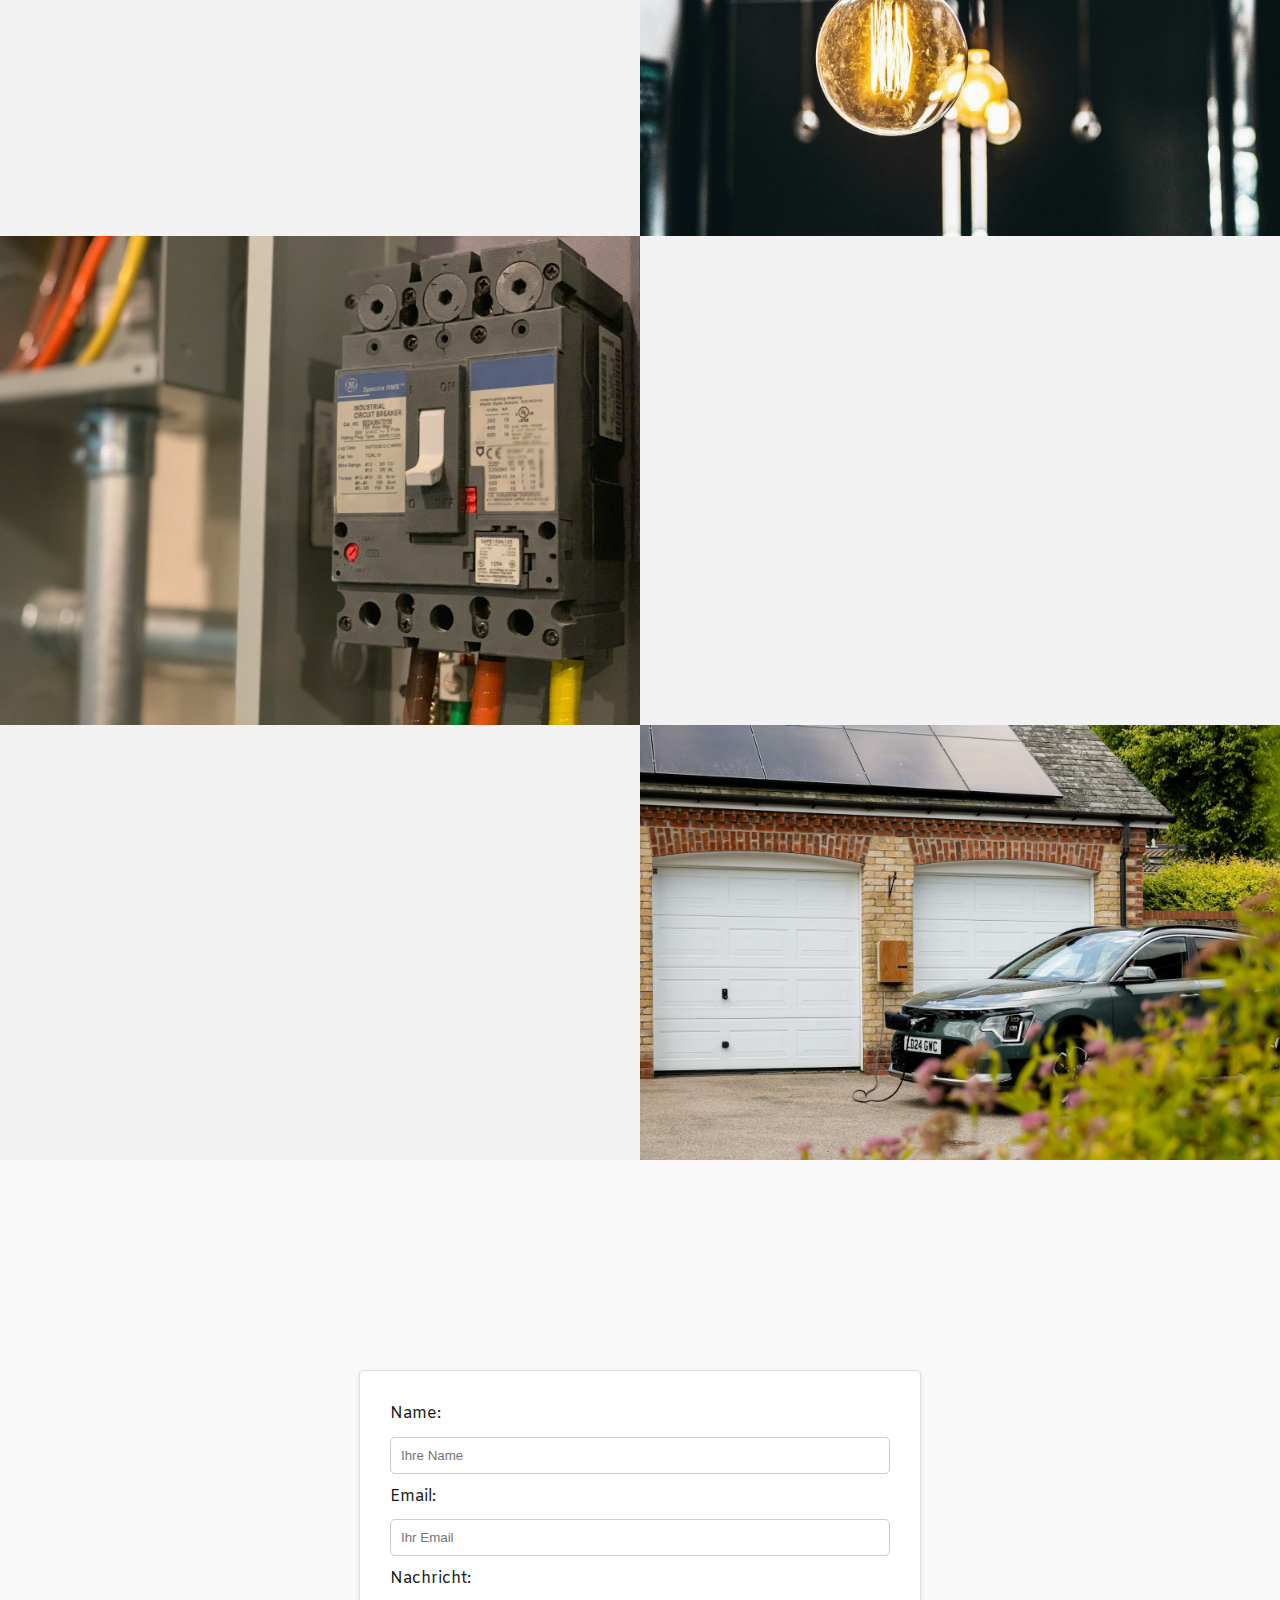
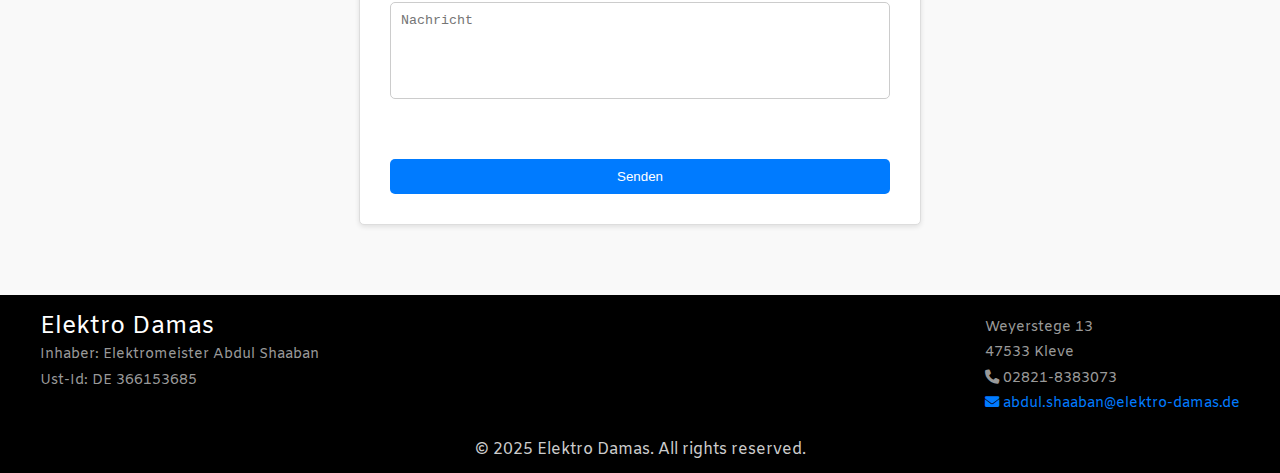
==== commit d5ee83ef: "Update index.html" ====
--- a/index.html
+++ b/index.html
@@ -11,7 +11,7 @@
     <link href="https://fonts.googleapis.com/css2?family=Amiko&display=swap" rel="stylesheet">
     <link rel="stylesheet" href="https://cdnjs.cloudflare.com/ajax/libs/font-awesome/6.7.2/css/all.min.css" integrity="sha512-Evv84Mr4kqVGRNSgIGL/F/aIDqQb7xQ2vcrdIwxfjThSH8CSR7PBEakCr51Ck+w+/U6swU2Im1vVX0SVk9ABhg==" crossorigin="anonymous" referrerpolicy="no-referrer" />
     <link href="style.css" rel="stylesheet">
-    <link rel="icon" type="image/x-icon" href="imgs/favicon.jpg">
+    <link rel="icon" type="image/x-icon" href="imgs/plug-circle-bolt-solid.svg">
     <!-- <script>
         window.onload = function() {
             const recaptcha = document.querySelector('.g-recaptcha');
@@ -45,6 +45,7 @@
             <div></div>
             <div></div>
         </div>
+        <span class="company-name">Elektro Damas</span>
         <ul class="nav-list">
             <li><a href="#company"><i class="fa-solid fa-address-card"></i> Unternehmen</a></li>
             <li><a href="#services"><i class="fa-solid fa-screwdriver-wrench"></i> Service</a></li>
--- a/style.css
+++ b/style.css
@@ -44,8 +44,6 @@
     margin: 0;
     padding: 0;
     line-height: 1.6em;
-    /* color: #191919;
-    background-color: #f9f9f9; */
     background-color: var(--background-color);
     color: var(--text-color);
     -webkit-font-smoothing: antialiased;
@@ -60,7 +58,6 @@
 
 a {
     text-decoration: none;
-    /* color:#191919 */
     color: var(--text-color);
 }
 
@@ -73,7 +70,6 @@
 }
 
 nav{
-    /* background-color: #f8f9fa; */
     background-color: var(--nav-background-color);
     padding: 40px;
     box-shadow: #ccc 0px 0px 5px; 
@@ -143,7 +139,6 @@
 } 
 
 .col-text{
-    /* background-color: #f2f2f2; */
     background-color: var(--article-background);
     display: flex;
     flex-direction: column;
@@ -252,7 +247,6 @@
     width: 50%;
     padding: 30px;
     background: var(--form-background-color);
-    /* background: #fff; */
     border: 1px solid #ddd;
     border-radius: 5px;
     box-shadow: 0 2px 5px rgba(0, 0, 0, 0.1);
@@ -267,6 +261,7 @@
     border: 1px solid #ccc;
     border-radius: 5px;
     background: var(--form-background-color);
+    resize: none;
 }
 
 form button {
@@ -308,18 +303,36 @@
 }
 
 
+.company-name{
+    display: none;
+}
 
 /* Responsive Styles */
 @media (max-width: 768px) {
+    .company-name{
+        display: block;
+        font-weight: 700;
+    }
+    
     nav {
         padding: 20px;
-    }
-
+        background-color: var(--nav-background-color);
+        box-shadow: #ccc 0px 0px 5px;
+        position: fixed;
+        top: 0;
+        left: 0;
+        width: 100%;
+        z-index: 1000;
+        display: flex;
+        box-sizing: border-box;
+        align-items: center;
+        gap: 10px;
+    }
     .nav-list {
-        display: none; /* Initially hide the menu */
+        display: none;
         flex-direction: column;
         gap: 10px;
-        background-color: #f8f9fa;
+        background-color: var(--nav-background-color);
         position: absolute;
         top: 100%;
         left: 0;
@@ -329,14 +342,13 @@
     }
 
     .nav-list.active {
-        display: flex; /* Show the menu when active */
+        display: flex;
     }
 
     .hamburger {
         display: block;
         cursor: pointer;
         width: 30px;
-        height: 30px;
         position: relative;
         z-index: 1100;
     }
@@ -344,11 +356,16 @@
     .hamburger div {
         width: 100%;
         height: 4px;
-        background-color: #191919;
+        background-color: var(--text-color);
         margin: 5px 0;
         transition: all 0.3s ease-in-out;
     }
-
+    .hamburger div:first-child {
+        margin-top: 0;
+    }
+    .hamburger div:last-child {
+        margin-bottom: 0;
+    }
     .hamburger.active div:nth-child(1) {
         transform: rotate(45deg) translate(7px, 7px);
     }
